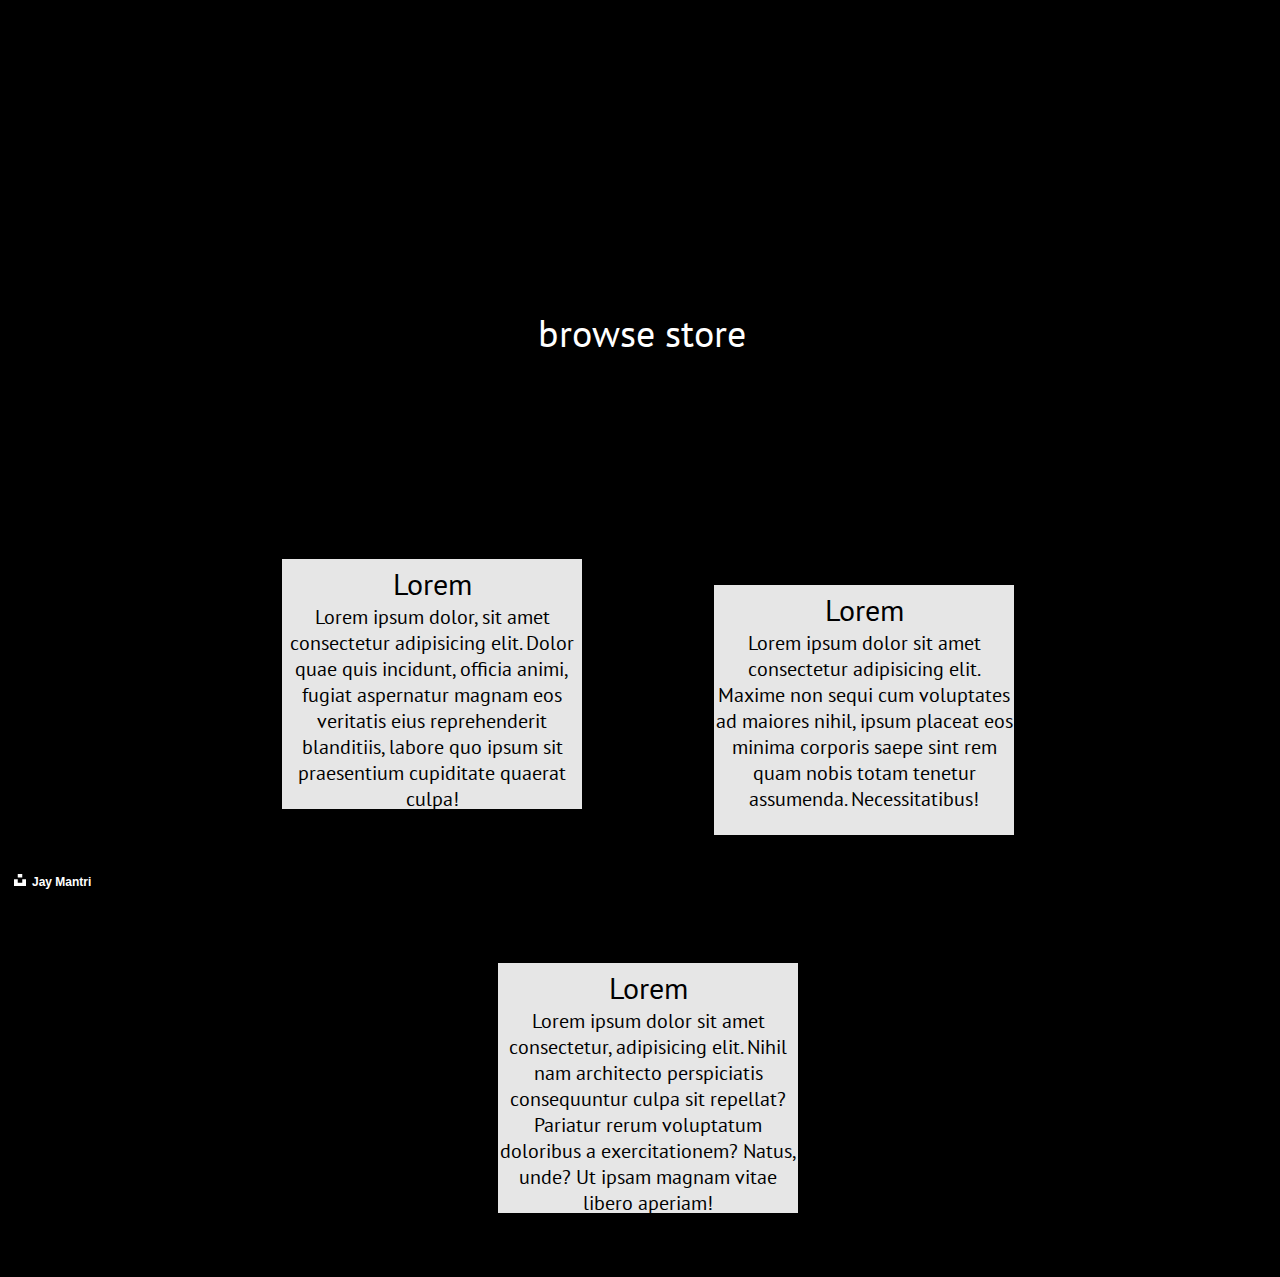
==== index.html @ 441392a3 "renamed items" ====
<!DOCTYPE html>
<html>
	<head>
		<meta charset="UTF-8" name="viewport" content="width=device-width, initial-scale=1.0">
		<title> Platitude </title>
        <link rel="stylesheet" type="text/css" href="stylesheet.css">
	</head>

    <script>

        function store(){
            //document.getElementById("infocontent").innerHTML = "Hello";
            window.open("store.php", "_parent","",true);
        }

    </script>

    <body>
        <div class="noselect">
            <div class="headline"> Platitude </div>
            <button class="continuebutton" onclick="store();">browse store</button>
        </div>
        
        <p id="infocontent"> </p>

        <div class="infocontainer">
            <div class="infoChild">
                <span> Lorem </span>
                <p>Lorem ipsum dolor, sit amet consectetur adipisicing elit. Dolor quae quis incidunt, officia animi, fugiat aspernatur magnam eos veritatis eius reprehenderit blanditiis, labore quo ipsum sit praesentium cupiditate quaerat culpa!</p>
            </div>

            <div class="infoChild">
                <span> Lorem </span>
                <p>Lorem ipsum dolor sit amet consectetur adipisicing elit. Maxime non sequi cum voluptates ad maiores nihil, ipsum placeat eos minima corporis saepe sint rem quam nobis totam tenetur assumenda. Necessitatibus!</p>
            </div>

            <div class="infoChild">
                <span> Lorem </span>
                <p>Lorem ipsum dolor sit amet consectetur, adipisicing elit. Nihil nam architecto perspiciatis consequuntur culpa sit repellat? Pariatur rerum voluptatum doloribus a exercitationem? Natus, unde? Ut ipsam magnam vitae libero aperiam!</p>
          </div>

        </div>
        <div class="imagecredit">
            <a style="background-color:black;color:white;text-decoration:none;padding:4px 6px;font-family:-apple-system, BlinkMacSystemFont, &quot;San Francisco&quot;, &quot;Helvetica Neue&quot;, Helvetica, Ubuntu, Roboto, Noto, &quot;Segoe UI&quot;, Arial, sans-serif;font-size:12px;font-weight:bold;line-height:1.2;display:inline-block;border-radius:3px" href="https://unsplash.com/@jaymantri?utm_medium=referral&amp;utm_campaign=photographer-credit&amp;utm_content=creditBadge" target="_blank" rel="noopener noreferrer" title="Download free do whatever you want high-resolution photos from Jay Mantri"><span style="display:inline-block;padding:2px 3px"><svg xmlns="http://www.w3.org/2000/svg" style="height:12px;width:auto;position:relative;vertical-align:middle;top:-2px;fill:white" viewBox="0 0 32 32"><title>unsplash-logo</title><path d="M10 9V0h12v9H10zm12 5h10v18H0V14h10v9h12v-9z"></path></svg></span><span style="display:inline-block;padding:2px 3px">Jay Mantri</span></a>
        </div>
    </body>

</html>
---- stylesheet.css ----
@import url('https://fonts.googleapis.com/css?family=PT+Sans&display=swap');

body, html{

    background-image: url(/frontimage/images/main.jpg);
    background-position: top;
    background-attachment: fixed;
    background-size: cover;
    background-repeat: no-repeat;
    background-color: black;
    overflow-x: hidden;

}
.headline{

    font-size: calc(50px + 5vw);
    font-family: 'PT Sans', sans-serif;
    text-align: center;
    margin-top: 10vh;
    transition: all 0.5s;

}
/*continue button animation*/
.continuebutton {

    background-color: rgba(0, 0, 0, 0.8);
    border: transparent;
    position: absolute;
    top: calc(25vh + 1);
    left: 50%;
    font-size: calc(25px + 1vw);
    cursor: pointer;
    transform: translate(-50%, -50%);
    font-family: 'PT Sans', sans-serif;
    text-align: center;
    text-decoration: none;
    display: inline-block;

    padding-top: 10px;
    padding-bottom: 15px;
    padding-right: 25px;
    padding-left: 25px;
    color: white;
    border-radius: 30px;
    margin: 10vh 2px;
    transition: all 0.5s;
}

.continuebutton:hover{

    font-size: calc(30px + 1vw);

}

.imagecredit{

    position: fixed;
    bottom: 5px;
    left: 5px;

}
/* end continuebutton */

/*info boxes*/

.infocontainer{
    width: 100%;
    position: absolute;
    top: 55vh;
    text-align: center;
    font-family: 'PT Sans', sans-serif;
    transition: all 0.5s;
}

.infoChild{
    width: 300px;
    height: 250px;
    display: inline-block;
    background: rgba(255, 255, 255, 0.9);
    margin: 5vw;
    color: black;
    position: relative;
    cursor: pointer;

    box-shadow: 0 19px 38px rgba(0,0,0,0.30), 0 15px 12px rgba(0,0,0,0.22);
}

.infoChild span{
    position: absolute;
    width: 100%;
    padding-top: 5px;
    left: 0;
    font-size: 30px;

}

.infoChild p{
    padding-top: 25px;
    top: 50%;
    font-size: 20px;

}

/* end info boxes */

/*store boxes*/
.storecontainer{
    width: 100%;
    position: absolute;
    top: 55vh;
    text-align: center;
    font-family: 'PT Sans', sans-serif;
    transition: all 0.5s;
}

.storeChild{
    width: 300px;
    height: 250px;
    display: inline-block;
    background: rgba(255, 255, 255, 0.9);
    margin: 5vw;
    color: black;
    position: relative;
    box-shadow: 0 19px 38px rgba(0,0,0,0.30), 0 15px 12px rgba(0,0,0,0.22);
}

.storeChild span{
    position: absolute;
    bottom: 5px;
    left: 5px;
    font-size: 30px;

}

.storeChild button{
    position: absolute;
    bottom: 5px;
    right: 5px;
    font-size: 20px;
    text-align: center;
    background: none;
    text-decoration: none;
    cursor: pointer;
    color: white;
    border-style: solid;
    border-color: white;
    border-radius: 20%;

}

.storeChild button:hover{

    background-color: white;

}
.storeChild img{

    width: 300px;
    height: 250px;
    bottom: 5px;

}

.storetoolbar{

    font-family: 'PT Sans', sans-serif;
    position: fixed;
    top: 5px;
    right: 25px;
    background-color: white;
    padding: 5px;
    border-radius: 10px;
    border-width: 1px;
    border-color: white;

}
.storetoolbar span{

    color: black;
    cursor: pointer;

}

.storetoolbar:hover .storetoolbarhidden{

    position: fixed;
    display: block;

}
.storetoolbarhidden {

    font-family: 'PT Sans', sans-serif;

    display: none;
    position: relative;
    width: 150px;
    background-color: white;
    box-shadow: rgba(0,0,0,0.30), 0 15px 12px rgba(0,0,0,0.22);
    padding: 12px 16px;
}

.storetoolbarhidden span{

    color: black;
    position: absolute;
    display: inline-block;
    right: 10px;

}

.storetoolbarhidden a{

    color: black;
    cursor: pointer;
}

.storetoolbarhidden a:hover{

    cursor: pointer;
    text-decoration: line-through;

}
/* end store*/

/* copy paste from https://stackoverflow.com/questions/826782/how-to-disable-text-selection-highlighting */
.noselect {
    -webkit-touch-callout: none; /* iOS Safari */
      -webkit-user-select: none; /* Safari */
       -khtml-user-select: none; /* Konqueror HTML */
         -moz-user-select: none; /* Old versions of Firefox */
          -ms-user-select: none; /* Internet Explorer/Edge */
              user-select: none; /* Non-prefixed version, currently
                                    supported by Chrome, Opera and Firefox */
  }

/* Special scrollbar */

::-webkit-scrollbar {
    width: 2px;
  }
  
::-webkit-scrollbar-track {
    background: white;
}
  
::-webkit-scrollbar-thumb {
    background: darkgray;
}
  
::-webkit-scrollbar-thumb:hover {
    background: gray;
}
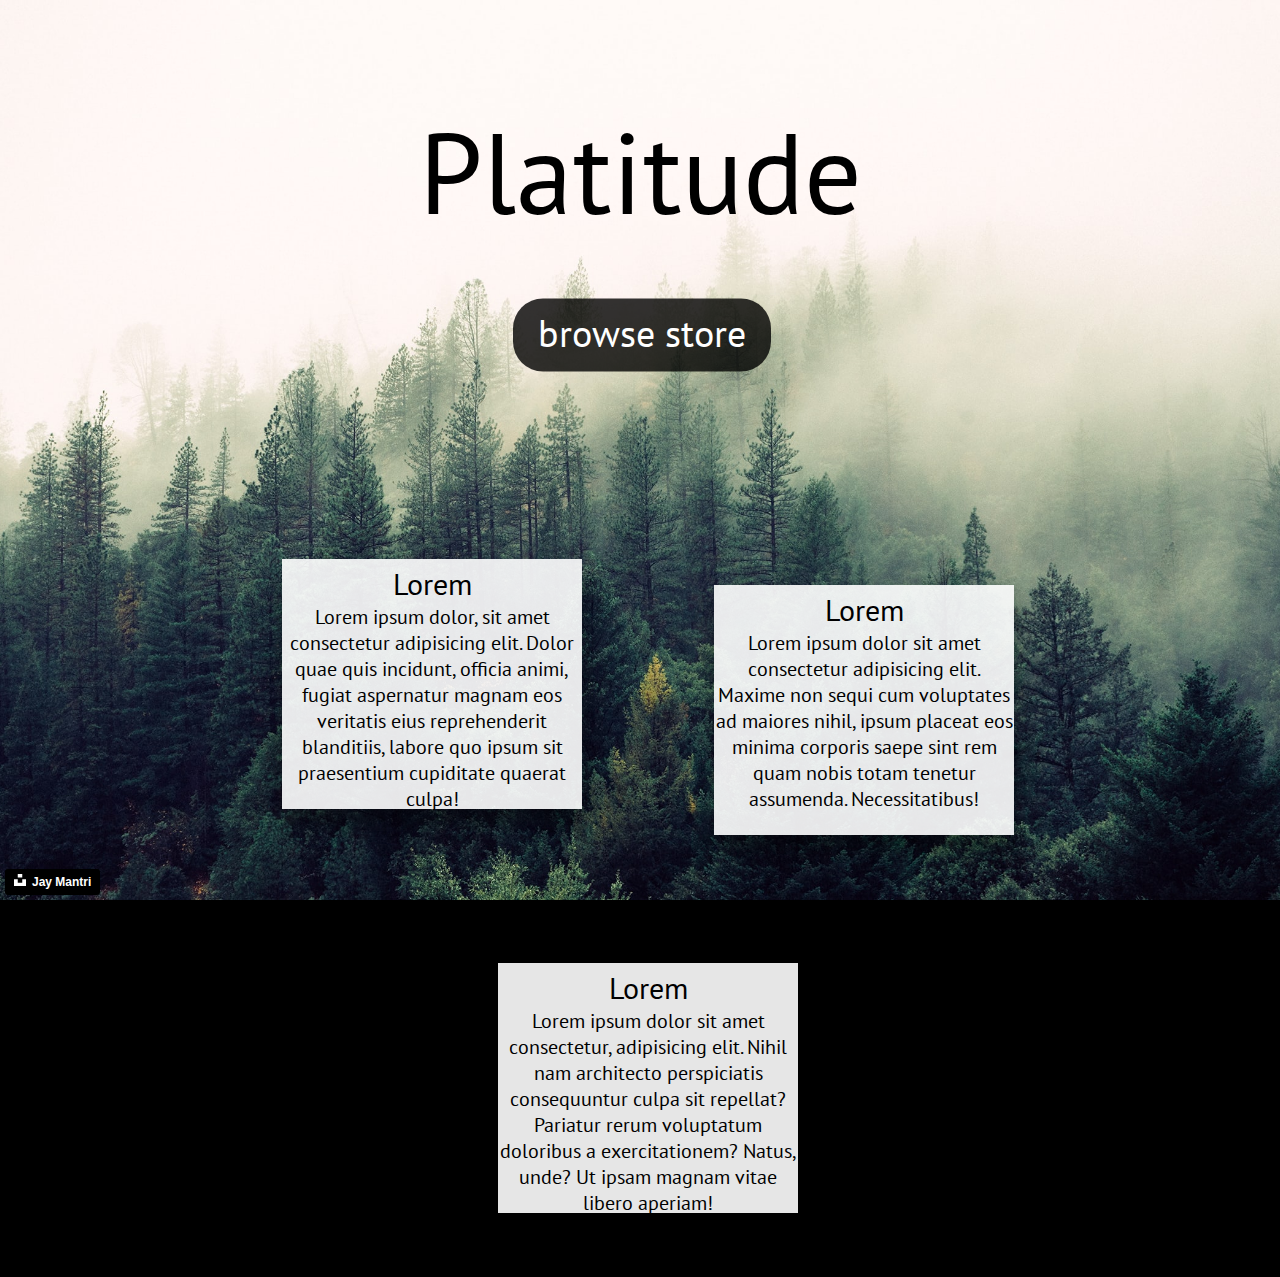
==== commit b2e8a975: "trying things" ====
--- a/index.html
+++ b/index.html
@@ -10,7 +10,7 @@
 
         function store(){
             //document.getElementById("infocontent").innerHTML = "Hello";
-            window.open("store.php", "_parent","",true);
+            window.open("store.gts", "_parent","",true);
         }
 
     </script>
--- a/stylesheet.css
+++ b/stylesheet.css
@@ -3,7 +3,7 @@
 
 body, html{
 
-    background-image: url(/frontimage/images/main.jpg);
+    background-image: url(images/main.jpg);
     background-position: top;
     background-attachment: fixed;
     background-size: cover;
